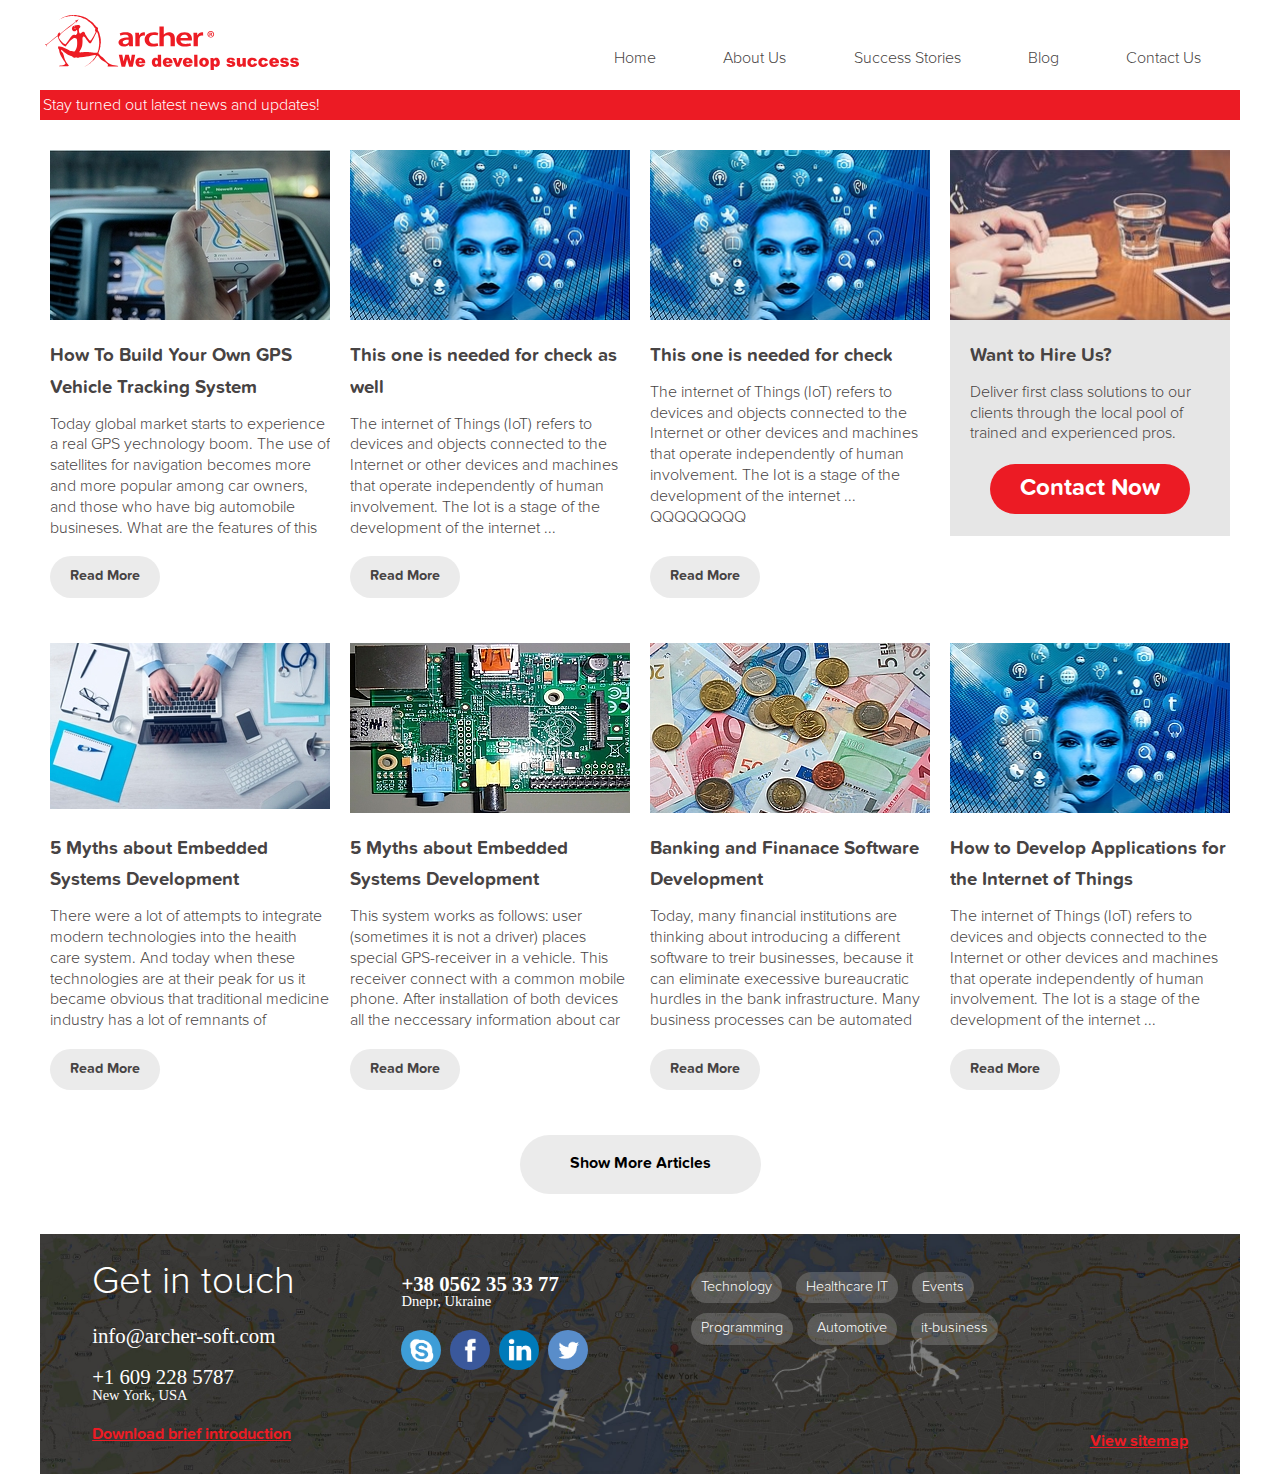
==== index.html @ 63c11b2f "update" ====
<!DOCTYPE html>
<html>
  <head>
    <meta charset="utf-8" />
	<meta name="viewport" content="width=device-width, initial-scale=1, maximum-scale=1" />
	<meta name="format-detection" content="telephone=no">
	<title>Archer Blog Homepage</title>
	<link rel="shortcut icon" href="images/as-logo-small.png" type="image/x-icon">
	<link rel="stylesheet" href="style/normalize-min.css" />
	<link rel="stylesheet" href="style/blog-homepage.css"  type='text/css'>
  </head>
  
  <body>
	<header class="head">
		<div class="head-top">
			<h1 class="logo">
				<a class='logo-link' href='javascript:void(0);' title='Homepage'>Archer Logo</a>
			</h1>
						
			<nav class="head-nav js-head-nav">
				<ul class='menu'>
					<li class='menu-item'>
						<a class='menu-item-link' href='javascript:void(0)'>Home</a>
					</li>
					<li class='menu-item'>
						<a class='menu-item-link' href='javascript:void(0)'>About Us</a>
					</li>
					<li class='menu-item'>
						<a class='menu-item-link' href='javascript:void(0)'>Success Stories</a>
					</li>
					<li class='menu-item'>
						<a class='menu-item-link' href='javascript:void(0)'>Blog</a>
					</li>
					<li class='menu-item'>
						<a class='menu-item-link question' href='javascript:void(0)'>Contact Us</a>
					</li>				
				</ul>
			</nav>
			
			<div class="head-btn btn-hire">
				<a href="javascript:void(0);">Hire Us</a> 
			</div>
			
			<div class="menu-icon js-menu-icon">
				<a class="menu-icon-link" href="javascript:void(0);">Mobile menu open icon</a>
			</div>			
		</div>
		
		<div class="head-btm">
			<p>Stay turned out latest news and updates!</p>
		</div>			
	</header>
	
	<main class="main">
		<section class="main-section">
			<ul class='atcls' id = "atcls">		
				<li class='atcls-item'>
					<article class='atcl hire'>
						<figure class='atcl-fig'>
							<img src="images/atcl-hire.jpg" alt="Advetisement Hire, Picture" />
						</figure>
						
						<div class='atcl-txt'>
							<h3>
								Want to Hire Us?
							</h3>
						
							<p>
								Deliver first class solutions to our clients through the local pool of trained and experienced pros.
							</p>
							
							<div class='btn-hire'>
								<a href="javascript:void(0);">Contact Now</a> 
							</div>					
						</div>
					</article>
				</li>				
		
			</ul>
			
			<button class='atcls-btn' id='atcls-btn' data-loadindex='0'>
				Show More Articles
			</button>

		</section>
	</main>
	
	<footer class="foot">
		<ul class="foot-container">
			<li class="foot-item">
				<p>Get in touch</p>			
				<address class="mail">info@archer-soft.com</address>			
				<address class="phone">
					+1 609 228 5787
					<address>New York, USA</address>
				</address>
				<a href="javascript:void(0);">Download brief introduction</a>				
			</li>
			
			<li class="foot-item">
				<address class="phone">
					<a href="tel:+38 0562 35 33 77">+38 0562 35 33 77</a>
					<address>Dnepr, Ukraine</address>
				</address>
				
				<div class="social">
					<ul class="social-media">
						<li class="social-media-item skype">
							<a href="callto:archer.software" target="_blank">
								Skype</a>
						</li>
						<li class="social-media-item facebook">
							<a href="https://www.facebook.com/archersoft" target="_blank">
								Facebook</a>
						</li>
						<li class="social-media-item linkedin">
							<a href="http://www.linkedin.com/company/58084?trk=NUS_CMPY_FOL-pdctd" target="_blank">
								Linkedin</a>
						</li>
						<li class="social-media-item twitter">
							<a href="https://twitter.com/ArcherSoftware" target="_blank"> 
								Twitter</a>
						</li>
					</ul>
				</div>				
			</li>	
			
			<li class="foot-item">
				<div class="btn-foot">
					<a href="javascript:void(0);">Technology</a>
				</div>
				<div class="btn-foot">
					<a href="javascript:void(0);">Healthcare IT</a>
				</div>
				<div class="btn-foot">
					<a href="javascript:void(0);">Events</a>
				</div>
				<div class="btn-foot">
					<a href="javascript:void(0);">Programming</a>
				</div>	
				<div class="btn-foot">
					<a href="javascript:void(0);">Automotive</a>
				</div>	
				<div class="btn-foot">
					<a href="javascript:void(0);">it-business</a>
				</div>					
			</li>
			
			<li class="foot-item">
				<a href="javascript:void(0);">View sitemap</a>
			</li>			
		</ul>	
	</footer>
  
	<script src='script/script-blog-homepage/jquery/jquery-3.2.1.min.js'></script>
	<script async src='script/script-blog-homepage/jquery/jq-blog-homepage.js'></script>
  </body>
</html>
---- style/blog-homepage.css ----
/******************************************
*		Archer Blog Homepage! Stylesheet		
*******************************************/
@font-face {
  font-family: proxima-nova;
  src: url(../fonts/ProximaNova-Light.otf); }
@font-face {
  font-family: proxima-nova;
  src: url(../fonts/ProximaNovaSoft-Bold.otf);
  font-weight: bold; }
* {
  box-sizing: border-box; }

html {
  font-family: proxima-nova, sans-serif; }

body {
  color: #474343;
  font-size: 16px;
  line-height: 1.5;
  max-width: 1200px;
  margin: 0 auto;
  min-width: 320px; }

header, main, footer, div {
  margin: 0;
  padding: 0; }

h1, h2, h3, h4, h5, h6 {
  margin: 0; }

ul {
  list-style-type: none;
  margin: 0;
  padding: 0; }

p {
  margin: 0;
  padding: 0; }

address {
  font: 1.3em normal;
  line-height: 1; }

a {
  color: #474343; }
  a:active, a:hover, a:focus {
    color: #EC1B24;
    text-decoration: none; }

button {
  -webkit-appearance: none;
  /*Remove Safari mobile rounded coners*/
  background-color: #ebebeb;
  border: none;
  border-radius: 50px;
  cursor: pointer;
  font-family: inherit;
  font-weight: bold;
  padding: 0; }
  button:active, button:focus {
    outline: none; }

.btn-hire {
  background-color: #EC1B24;
  border-radius: 50px;
  cursor: pointer;
  height: 50px;
  width: 200px; }
  .btn-hire:hover {
    background-color: #db121b; }
  .btn-hire:active, .btn-hire:focus {
    background-color: #c41018; }
  .btn-hire a {
    color: #FFFFFF;
    display: block;
    font-size: 1.5em;
    font-weight: bold;
    height: 100%;
    line-height: 2;
    text-align: center;
    text-decoration: none;
    width: 100%; }
    .btn-hire a:hover, .btn-hire a:focus, .btn-hire a:active {
      color: #cccccc; }

.head {
  padding: 10px 0; }

.head-top {
  align-items: flex-end;
  display: flex;
  justify-content: space-between;
  padding: 5px 5px 20px 5px;
  position: relative; }
  .head-top .logo {
    flex-shrink: 0; }
  .head-top .head-nav {
    flex-basis: 55%; }
  @media (max-width: 640px) {
    .head-top .head-btn {
      align-self: center;
      flex-basis: 150px; } }
  .head-top .menu-icon {
    align-self: center;
    flex-basis: 50px; }
  @media (max-width: 640px) {
    .head-top {
      justify-content: space-around;
      padding: 15px 0 20px 0; } }

.logo {
  background: url(../images/as-logo-moto.svg) no-repeat;
  background-size: contain;
  height: 55px;
  width: 260px; }
  @media (max-width: 500px) {
    .logo {
      background: url(../images/as-logo.svg) no-repeat;
      background-size: contain;
      width: 70px; } }

.logo-link {
  display: block;
  height: 100%;
  text-indent: -9999px;
  width: 100%; }

@media (max-width: 640px) {
  .head-nav {
    direction: rtl;
    display: none;
    max-height: 100%;
    overflow-y: auto;
    position: fixed;
    right: -240px;
    top: 0;
    z-index: 1; } }
@media (min-width: 640px) {
  .head-nav {
    display: block !important; } }

.menu {
  display: flex;
  justify-content: space-around; }
  @media (max-width: 640px) {
    .menu {
      background-color: #EC1B24;
      direction: ltr;
      display: block;
      padding: 20px; } }

@media (max-width: 640px) {
  .menu-item {
    width: 200px; } }

.menu-item-link {
  display: block;
  height: 100%;
  text-decoration: none;
  width: 100%; }
  @media (max-width: 640px) {
    .menu-item-link {
      font-weight: bold;
      color: #FFFFFF;
      padding: 10px; }
      .menu-item-link:active, .menu-item-link:hover, .menu-item-link:focus {
        color: #bfbfbf; } }

.head-btn {
  display: none; }
  @media (max-width: 640px) {
    .head-btn {
      display: block; } }

.menu-icon {
  display: none;
  height: 40px; }
  @media (max-width: 640px) {
    .menu-icon {
      display: block; } }

.menu-icon-link {
  background: url(../images/menu-icon.png) no-repeat center;
  background-size: contain;
  display: block;
  height: 100%;
  text-indent: -9999px;
  width: 100%; }

.head-btm {
  background-color: #EC1B24;
  color: #FFFFFF;
  padding: 3px; }
  @media (max-width: 640px) {
    .head-btm p {
      display: none; } }

.main {
  margin: 0;
  padding: 0 0 20px 0; }

.main-section {
  margin: 0;
  padding: 0; }

.atcls {
  display: flex;
  flex-direction: row-reverse;
  flex-wrap: wrap;
  justify-content: space-around;
  margin: 0;
  padding: 0; }
  @media (max-width: 640px) {
    .atcls .atcls-item {
      flex-basis: 100%; } }

.atcl {
  margin: 0;
  padding: 20px 10px;
  position: relative;
  width: 300px; }
  .atcl.hire .atcl-txt {
    background-color: #e6e6e6;
    padding: 0 20px; }
    .atcl.hire .atcl-txt div {
      display: block;
      margin: 20px auto; }
  @media (max-width: 640px) {
    .atcl.hire {
      display: none; } }
  @media (max-width: 640px) {
    .atcl {
      align-items: center;
      display: flex;
      height: 100%;
      justify-content: space-around;
      padding: 5px 0;
      width: 100%; }
      .atcl .atcl-fig {
        flex-basis: 100px;
        flex-shrink: 0; }
      .atcl .atcl-txt {
        flex-basis: 70%; }
      .atcl.attn-mobile .atcl-fig {
        background-color: rgba(0, 0, 0, 0.5);
        flex-basis: 95%;
        flex-shrink: 1;
        height: 100%; }
        .atcl.attn-mobile .atcl-fig img {
          height: 100%;
          left: 50%;
          width: 100%;
          z-index: -1; }
      .atcl.attn-mobile .atcl-txt {
        left: 10px;
        right: 10px;
        top: 50%;
        position: absolute;
        color: #FFFFFF; }
        .atcl.attn-mobile .atcl-txt h3 {
          text-align: center; } }

.atcl-fig {
  margin: 0;
  padding: 0;
  height: 170px;
  overflow: hidden;
  width: auto; }
  .atcl-fig img {
    height: auto;
    width: 100%; }
  @media (max-width: 640px) {
    .atcl-fig {
      height: 100px; }
      .atcl-fig img {
        height: 100%;
        left: 50%;
        position: relative;
        transform: translate(-50%, 0);
        width: auto; } }

.atcl-txt {
  height: 216px;
  overflow: hidden; }
  .atcl-txt h3 {
    line-height: 1.7;
    padding: 20px 0 10px 0; }
  .atcl-txt p {
    line-height: 1.3; }
  @media (max-width: 640px) {
    .atcl-txt {
      height: auto; }
      .atcl-txt h3 {
        padding: 0 0 0 10px; }
      .atcl-txt p {
        display: none; } }

.atcl-btn {
  background-color: #ebebeb;
  border-radius: 50px;
  cursor: pointer;
  display: inline-block;
  margin: 20px 0 5px 0;
  padding: 0; }
  .atcl-btn a {
    display: block;
    font-size: 0.9em;
    font-weight: bold;
    height: 100%;
    padding: 10px 20px;
    text-decoration: none;
    width: 100%; }
  @media (max-width: 640px) {
    .atcl-btn {
      background-color: rgba(255, 255, 255, 0);
      height: 100%;
      left: 0;
      margin: 0;
      position: absolute;
      top: 0;
      width: 100%; }
      .atcl-btn:hover, .atcl-btn:focus, .atcl-btn:active {
        background-color: transparent; }
      .atcl-btn a {
        color: transparent; }
        .atcl-btn a:hover, .atcl-btn a:focus, .atcl-btn a:active {
          background-color: transparent; } }

.atcls-btn {
  display: block;
  margin: 20px auto;
  padding: 20px 50px; }

.foot {
  background: url(../images/bg-contacts-teaser-people.png) no-repeat, url(../images/bg-contacts-teaser.jpg) no-repeat;
  background-position: right bottom, center;
  background-size: 120%, cover;
  height: 240px;
  width: 100%; }
  @media (max-width: 900px) {
    .foot {
      background-size: 140%, cover; } }
  @media (max-width: 640px) {
    .foot {
      background-size: 170%, cover; } }
  @media (max-width: 450px) {
    .foot {
      background-position: right 165px, center;
      background-size: 220%, cover;
      height: 320px; } }

.foot-container {
  color: #FFFFFF;
  display: flex;
  height: 100%;
  justify-content: space-around;
  padding: 20px 10px; }
  .foot-container .foot-item:first-child {
    flex-basis: 225px;
    flex-shrink: 0; }
  .foot-container .foot-item:nth-child(2) {
    align-self: baseline;
    flex-basis: 200px;
    flex-shrink: 0; }
  .foot-container .foot-item:nth-child(3) {
    align-self: baseline;
    flex-basis: 320px; }
    @media (max-width: 750px) {
      .foot-container .foot-item:nth-child(3) {
        align-self: flex-start; } }
    @media (max-width: 640px) {
      .foot-container .foot-item:nth-child(3) {
        display: none; } }
  .foot-container .foot-item:last-child {
    align-self: flex-end; }
  @media (max-width: 450px) {
    .foot-container {
      flex-wrap: wrap;
      justify-content: center; } }

.foot-item p {
  font-size: 2.4em;
  padding-bottom: 15px; }
.foot-item a {
  color: #EC1B24;
  font-weight: bold; }
@media (max-width: 640px) {
  .foot-item > a {
    display: none; } }
@media (max-width: 450px) {
  .foot-item:first-child {
    padding-left: 15px; } }

.phone {
  padding: 20px 0; }
  .phone address {
    font-size: 0.7em; }
  .phone a {
    color: #FFFFFF;
    text-decoration: none; }
    .phone a:active, .phone a:hover, .phone a:focus {
      color: #EC1B24; }

.social-media-item {
  border-radius: 50%;
  display: inline-block;
  height: 40px;
  margin-right: 5px;
  width: 40px; }
  .social-media-item a {
    cursor: pointer;
    display: block;
    height: 100%;
    text-indent: -9999px;
    width: 100%; }
  .social-media-item.skype {
    background: #fff url(../images/icon-skype.png) no-repeat;
    background-position: center;
    background-size: 47px; }
  .social-media-item.facebook {
    background: #fff url(../images/icon-facebook.png) no-repeat;
    background-position: center;
    background-size: 47px; }
  .social-media-item.linkedin {
    background: #fff url(../images/icon-linkedin.png) no-repeat;
    background-position: center;
    background-size: 47px; }
  .social-media-item.twitter {
    background: #fff url(../images/icon-twitter.png) no-repeat;
    background-position: center;
    background-size: 47px; }

.btn-foot {
  background-color: rgba(235, 235, 235, 0.2);
  border-radius: 50px;
  display: inline-block;
  margin: 5px; }
  .btn-foot a {
    color: #FFFFFF;
    display: block;
    font-size: 0.9em;
    font-weight: normal;
    height: 100%;
    text-decoration: none;
    padding: 5px 10px;
    width: 100%; }
    .btn-foot a:hover, .btn-foot a:focus, .btn-foot a:active {
      color: #EC1B24; }

/*# sourceMappingURL=blog-homepage.css.map */
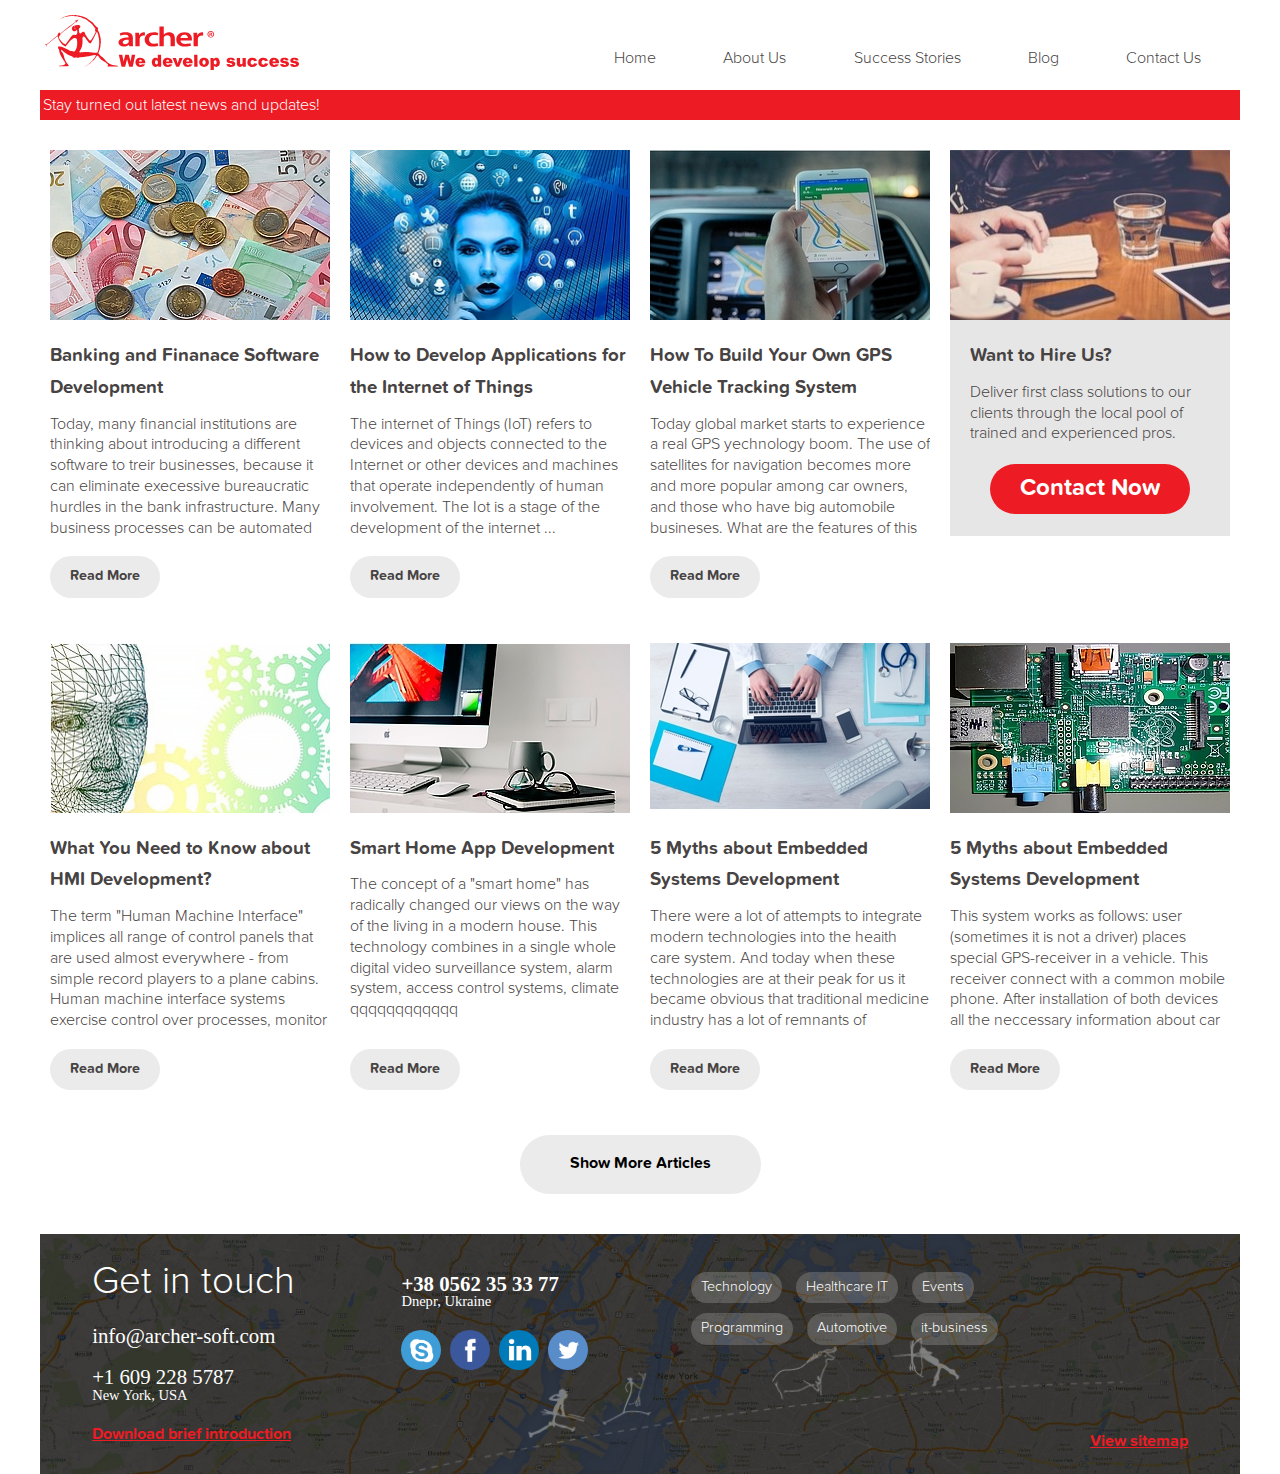
==== commit 61d6d310: "upd" ====
--- a/index.html
+++ b/index.html
@@ -10,7 +10,7 @@
 	<link rel="stylesheet" href="style/blog-homepage.css"  type='text/css'>
   </head>
   
-  <body>
+  <body id="js-body">
 	<header class="head">
 		<div class="head-top">
 			<h1 class="logo">
@@ -29,7 +29,7 @@
 						<a class='menu-item-link' href='javascript:void(0)'>Success Stories</a>
 					</li>
 					<li class='menu-item'>
-						<a class='menu-item-link' href='javascript:void(0)'>Blog</a>
+						<a class='menu-item-link' href='index.html'>Blog</a>
 					</li>
 					<li class='menu-item'>
 						<a class='menu-item-link question' href='javascript:void(0)'>Contact Us</a>
--- a/style/blog-homepage.css
+++ b/style/blog-homepage.css
@@ -130,7 +130,7 @@
   .head-nav {
     direction: rtl;
     display: none;
-    max-height: 100%;
+    height: 230px;
     overflow-y: auto;
     position: fixed;
     right: -240px;
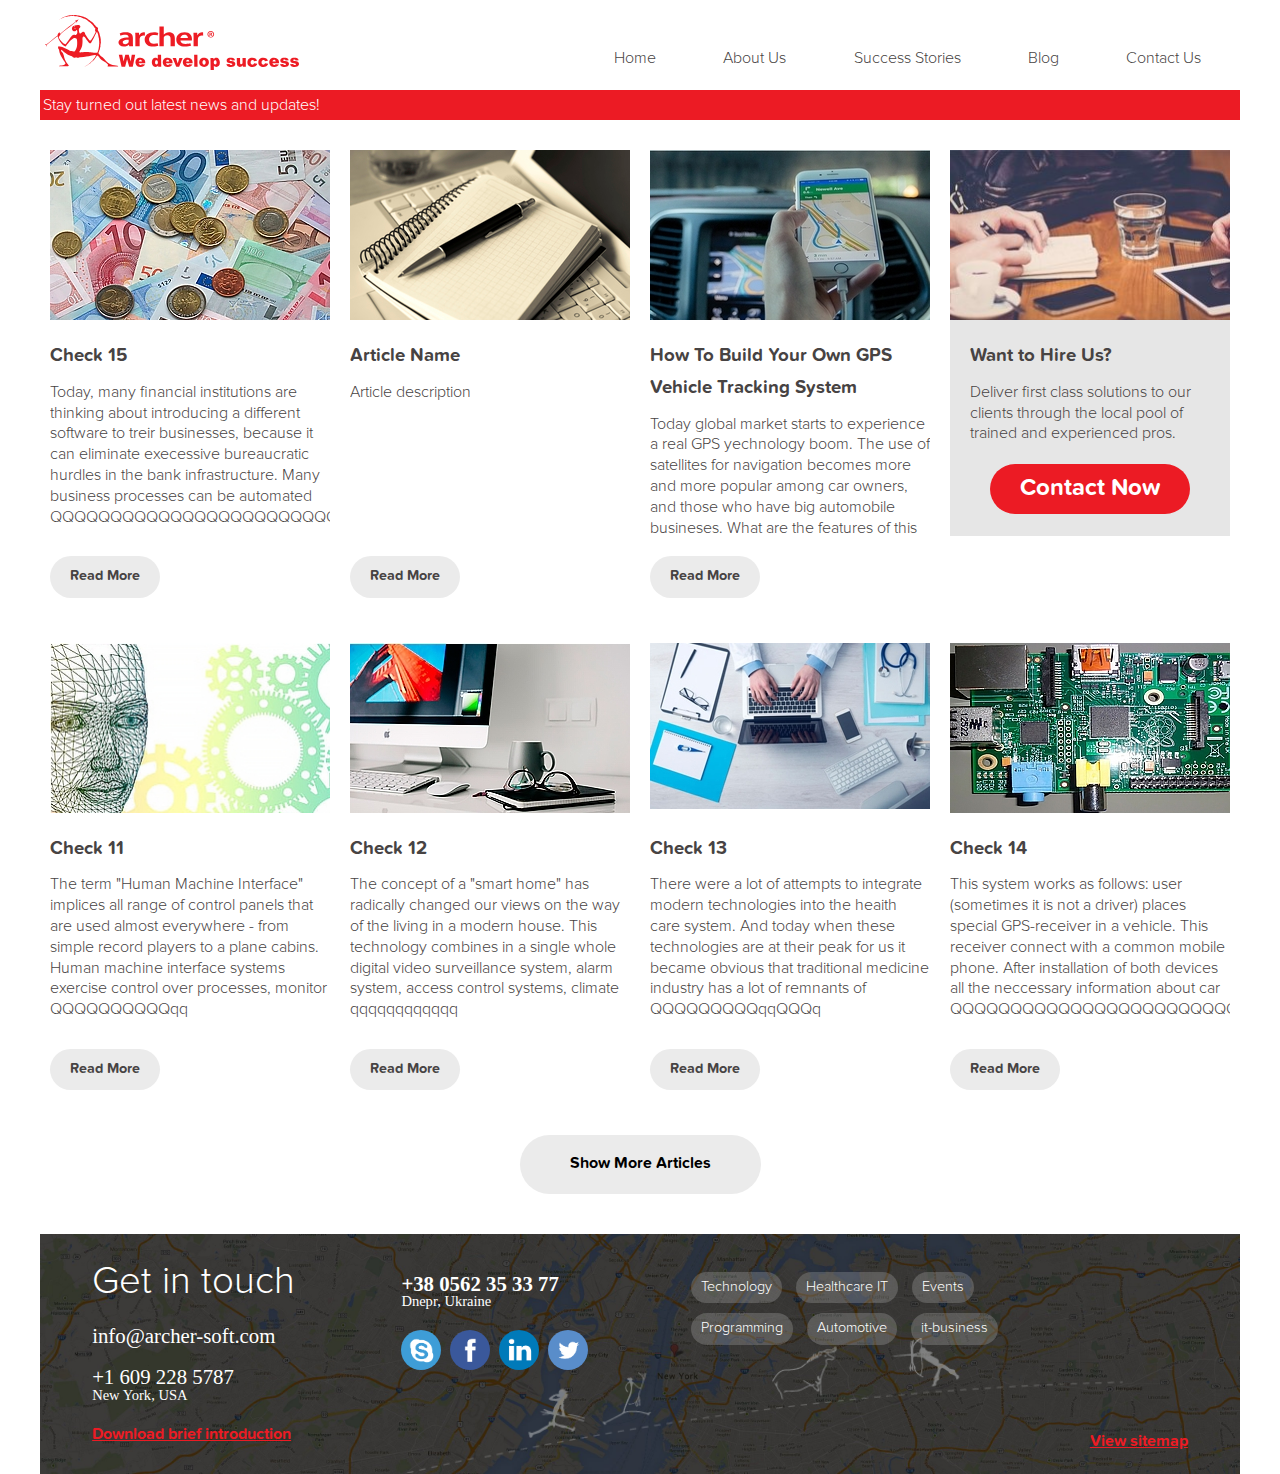
==== commit f81de972: "Articles redesign" ====
--- a/index.html
+++ b/index.html
@@ -6,8 +6,8 @@
 	<meta name="format-detection" content="telephone=no">
 	<title>Archer Blog Homepage</title>
 	<link rel="shortcut icon" href="images/as-logo-small.png" type="image/x-icon">
-	<link rel="stylesheet" href="style/normalize-min.css" />
-	<link rel="stylesheet" href="style/blog-homepage.css"  type='text/css'>
+	<link rel="stylesheet" href="css/normalize.min.css" />
+	<link rel="stylesheet" href="css/blog-homepage.css"  type='text/css'>
   </head>
   
   <body id="js-body">
@@ -152,7 +152,8 @@
 		</ul>	
 	</footer>
   
-	<script src='script/script-blog-homepage/jquery/jquery-3.2.1.min.js'></script>
-	<script async src='script/script-blog-homepage/jquery/jq-blog-homepage.js'></script>
+	<script src="https://ajax.googleapis.com/ajax/libs/jquery/3.2.1/jquery.min.js"></script>
+	<script>window.jQuery || document.write('<script src="script/jquery-3.2.1.min.js"><\/script>')</script>
+	<script src='script/blog-homepage.jquery.js'></script>
   </body>
 </html>--- a/css/blog-homepage.css
+++ b/css/blog-homepage.css
@@ -0,0 +1,451 @@
+/******************************************
+*		Archer Blog Homepage! Stylesheet		
+*******************************************/
+@font-face {
+  font-family: proxima-nova;
+  src: url(../fonts/ProximaNova-Light.otf); }
+@font-face {
+  font-family: proxima-nova;
+  src: url(../fonts/ProximaNovaSoft-Bold.otf);
+  font-weight: bold; }
+* {
+  box-sizing: border-box; }
+
+html {
+  font-family: proxima-nova, sans-serif; }
+
+body {
+  color: #474343;
+  font-size: 16px;
+  line-height: 1.5;
+  max-width: 1200px;
+  margin: 0 auto;
+  min-width: 320px; }
+
+header, main, footer, div {
+  margin: 0;
+  padding: 0; }
+
+h1, h2, h3, h4, h5, h6 {
+  margin: 0; }
+
+ul {
+  list-style-type: none;
+  margin: 0;
+  padding: 0; }
+
+p {
+  margin: 0;
+  padding: 0; }
+
+address {
+  font: 1.3em normal;
+  line-height: 1; }
+
+a {
+  color: #474343; }
+  a:active, a:hover, a:focus {
+    color: #EC1B24;
+    text-decoration: none; }
+
+button {
+  -webkit-appearance: none;
+  /*Remove Safari mobile rounded coners*/
+  background-color: #ebebeb;
+  border: none;
+  border-radius: 50px;
+  cursor: pointer;
+  font-family: inherit;
+  font-weight: bold;
+  padding: 0; }
+  button:active, button:focus {
+    outline: none; }
+
+.btn-hire {
+  background-color: #EC1B24;
+  border-radius: 50px;
+  cursor: pointer;
+  height: 50px;
+  width: 200px; }
+  .btn-hire:hover {
+    background-color: #db121b; }
+  .btn-hire:active, .btn-hire:focus {
+    background-color: #c41018; }
+  .btn-hire a {
+    color: #FFFFFF;
+    display: block;
+    font-size: 1.5em;
+    font-weight: bold;
+    height: 100%;
+    line-height: 2;
+    text-align: center;
+    text-decoration: none;
+    width: 100%; }
+    .btn-hire a:hover, .btn-hire a:focus, .btn-hire a:active {
+      color: #cccccc; }
+
+.head {
+  padding: 10px 0; }
+
+.head-top {
+  align-items: flex-end;
+  display: flex;
+  justify-content: space-between;
+  padding: 5px 5px 20px 5px;
+  position: relative; }
+  .head-top .logo {
+    flex-shrink: 0; }
+  .head-top .head-nav {
+    flex-basis: 55%; }
+  @media (max-width: 640px) {
+    .head-top .head-btn {
+      align-self: center;
+      flex-basis: 150px; } }
+  .head-top .menu-icon {
+    align-self: center;
+    flex-basis: 50px; }
+  @media (max-width: 640px) {
+    .head-top {
+      justify-content: space-around;
+      padding: 15px 0 20px 0; } }
+
+.logo {
+  background: url(../images/as-logo-moto.svg) no-repeat;
+  background-size: contain;
+  height: 55px;
+  width: 260px; }
+  @media (max-width: 500px) {
+    .logo {
+      background: url(../images/as-logo.svg) no-repeat;
+      background-size: contain;
+      width: 70px; } }
+
+.logo-link {
+  display: block;
+  height: 100%;
+  text-indent: -9999px;
+  width: 100%; }
+
+@media (max-width: 640px) {
+  .head-nav {
+    direction: rtl;
+    display: none;
+    height: 230px;
+    overflow-y: auto;
+    position: fixed;
+    right: -240px;
+    top: 0;
+    z-index: 1; } }
+@media (min-width: 640px) {
+  .head-nav {
+    display: block !important; } }
+
+.menu {
+  display: flex;
+  justify-content: space-around; }
+  @media (max-width: 640px) {
+    .menu {
+      background-color: #EC1B24;
+      direction: ltr;
+      display: block;
+      padding: 20px; } }
+
+@media (max-width: 640px) {
+  .menu-item {
+    width: 200px; } }
+
+.menu-item-link {
+  display: block;
+  height: 100%;
+  text-decoration: none;
+  width: 100%; }
+  @media (max-width: 640px) {
+    .menu-item-link {
+      font-weight: bold;
+      color: #FFFFFF;
+      padding: 10px; }
+      .menu-item-link:active, .menu-item-link:hover, .menu-item-link:focus {
+        color: #bfbfbf; } }
+
+.head-btn {
+  display: none; }
+  @media (max-width: 640px) {
+    .head-btn {
+      display: block; } }
+
+.menu-icon {
+  display: none;
+  height: 40px; }
+  @media (max-width: 640px) {
+    .menu-icon {
+      display: block; } }
+
+.menu-icon-link {
+  background: url(../images/menu-icon.png) no-repeat center;
+  background-size: contain;
+  display: block;
+  height: 100%;
+  text-indent: -9999px;
+  width: 100%; }
+
+.head-btm {
+  background-color: #EC1B24;
+  color: #FFFFFF;
+  padding: 3px; }
+  @media (max-width: 640px) {
+    .head-btm p {
+      display: none; } }
+
+.main {
+  margin: 0;
+  padding: 0 0 20px 0; }
+
+.main-section {
+  margin: 0;
+  padding: 0; }
+
+.atcls {
+  display: flex;
+  flex-direction: row-reverse;
+  flex-wrap: wrap;
+  justify-content: space-around;
+  margin: 0;
+  padding: 0; }
+  @media (max-width: 640px) {
+    .atcls .atcls-item {
+      flex-basis: 100%; } }
+
+.atcl {
+  margin: 0;
+  padding: 20px 10px;
+  position: relative;
+  width: 300px; }
+  .atcl.hire .atcl-txt {
+    background-color: #e6e6e6;
+    padding: 0 20px; }
+    .atcl.hire .atcl-txt div {
+      display: block;
+      margin: 20px auto; }
+  @media (max-width: 640px) {
+    .atcl.hire {
+      display: none; } }
+  @media (max-width: 640px) {
+    .atcl {
+      align-items: center;
+      display: flex;
+      height: 100%;
+      justify-content: space-around;
+      padding: 5px 0;
+      width: 100%; }
+      .atcl .atcl-fig {
+        flex-basis: 100px;
+        flex-shrink: 0; }
+      .atcl .atcl-txt {
+        flex-basis: 70%; }
+      .atcl.attn-mobile .atcl-fig {
+        background-color: rgba(0, 0, 0, 0.5);
+        flex-basis: 95%;
+        flex-shrink: 1;
+        height: 100%; }
+        .atcl.attn-mobile .atcl-fig img {
+          height: 100%;
+          left: 50%;
+          width: 100%;
+          z-index: -1; }
+      .atcl.attn-mobile .atcl-txt {
+        left: 10px;
+        right: 10px;
+        top: 50%;
+        position: absolute;
+        color: #FFFFFF; }
+        .atcl.attn-mobile .atcl-txt h3 {
+          text-align: center; } }
+
+.atcl-fig {
+  margin: 0;
+  padding: 0;
+  height: 170px;
+  overflow: hidden;
+  width: auto; }
+  .atcl-fig img {
+    height: auto;
+    width: 100%; }
+  @media (max-width: 640px) {
+    .atcl-fig {
+      height: 100px; }
+      .atcl-fig img {
+        height: 100%;
+        left: 50%;
+        position: relative;
+        transform: translate(-50%, 0);
+        width: auto; } }
+
+.atcl-txt {
+  height: 216px;
+  overflow: hidden; }
+  .atcl-txt h3 {
+    line-height: 1.7;
+    padding: 20px 0 10px 0; }
+  .atcl-txt p {
+    line-height: 1.3; }
+  @media (max-width: 640px) {
+    .atcl-txt {
+      height: auto; }
+      .atcl-txt h3 {
+        padding: 0 0 0 10px; }
+      .atcl-txt p {
+        display: none; } }
+
+.atcl-btn {
+  background-color: #ebebeb;
+  border-radius: 50px;
+  cursor: pointer;
+  display: inline-block;
+  margin: 20px 0 5px 0;
+  padding: 0; }
+  .atcl-btn a {
+    display: block;
+    font-size: 0.9em;
+    font-weight: bold;
+    height: 100%;
+    padding: 10px 20px;
+    text-decoration: none;
+    width: 100%; }
+  @media (max-width: 640px) {
+    .atcl-btn {
+      background-color: rgba(255, 255, 255, 0);
+      height: 100%;
+      left: 0;
+      margin: 0;
+      position: absolute;
+      top: 0;
+      width: 100%; }
+      .atcl-btn:hover, .atcl-btn:focus, .atcl-btn:active {
+        background-color: transparent; }
+      .atcl-btn a {
+        color: transparent; }
+        .atcl-btn a:hover, .atcl-btn a:focus, .atcl-btn a:active {
+          background-color: transparent; } }
+
+.atcls-btn {
+  display: block;
+  margin: 20px auto;
+  padding: 20px 50px; }
+
+.foot {
+  background: url(../images/bg-contacts-teaser-people.png) no-repeat, url(../images/bg-contacts-teaser.jpg) no-repeat;
+  background-position: right bottom, center;
+  background-size: 120%, cover;
+  height: 240px;
+  width: 100%; }
+  @media (max-width: 900px) {
+    .foot {
+      background-size: 140%, cover; } }
+  @media (max-width: 640px) {
+    .foot {
+      background-size: 170%, cover; } }
+  @media (max-width: 450px) {
+    .foot {
+      background-position: right 165px, center;
+      background-size: 220%, cover;
+      height: 320px; } }
+
+.foot-container {
+  color: #FFFFFF;
+  display: flex;
+  height: 100%;
+  justify-content: space-around;
+  padding: 20px 10px; }
+  .foot-container .foot-item:first-child {
+    flex-basis: 225px;
+    flex-shrink: 0; }
+  .foot-container .foot-item:nth-child(2) {
+    align-self: baseline;
+    flex-basis: 200px;
+    flex-shrink: 0; }
+  .foot-container .foot-item:nth-child(3) {
+    align-self: baseline;
+    flex-basis: 320px; }
+    @media (max-width: 750px) {
+      .foot-container .foot-item:nth-child(3) {
+        align-self: flex-start; } }
+    @media (max-width: 640px) {
+      .foot-container .foot-item:nth-child(3) {
+        display: none; } }
+  .foot-container .foot-item:last-child {
+    align-self: flex-end; }
+  @media (max-width: 450px) {
+    .foot-container {
+      flex-wrap: wrap;
+      justify-content: center; } }
+
+.foot-item p {
+  font-size: 2.4em;
+  padding-bottom: 15px; }
+.foot-item a {
+  color: #EC1B24;
+  font-weight: bold; }
+@media (max-width: 640px) {
+  .foot-item > a {
+    display: none; } }
+@media (max-width: 450px) {
+  .foot-item:first-child {
+    padding-left: 15px; } }
+
+.phone {
+  padding: 20px 0; }
+  .phone address {
+    font-size: 0.7em; }
+  .phone a {
+    color: #FFFFFF;
+    text-decoration: none; }
+    .phone a:active, .phone a:hover, .phone a:focus {
+      color: #EC1B24; }
+
+.social-media-item {
+  border-radius: 50%;
+  display: inline-block;
+  height: 40px;
+  margin-right: 5px;
+  width: 40px; }
+  .social-media-item a {
+    cursor: pointer;
+    display: block;
+    height: 100%;
+    text-indent: -9999px;
+    width: 100%; }
+  .social-media-item.skype {
+    background: #fff url(../images/icon-skype.png) no-repeat;
+    background-position: center;
+    background-size: 47px; }
+  .social-media-item.facebook {
+    background: #fff url(../images/icon-facebook.png) no-repeat;
+    background-position: center;
+    background-size: 47px; }
+  .social-media-item.linkedin {
+    background: #fff url(../images/icon-linkedin.png) no-repeat;
+    background-position: center;
+    background-size: 47px; }
+  .social-media-item.twitter {
+    background: #fff url(../images/icon-twitter.png) no-repeat;
+    background-position: center;
+    background-size: 47px; }
+
+.btn-foot {
+  background-color: rgba(235, 235, 235, 0.2);
+  border-radius: 50px;
+  display: inline-block;
+  margin: 5px; }
+  .btn-foot a {
+    color: #FFFFFF;
+    display: block;
+    font-size: 0.9em;
+    font-weight: normal;
+    height: 100%;
+    text-decoration: none;
+    padding: 5px 10px;
+    width: 100%; }
+    .btn-foot a:hover, .btn-foot a:focus, .btn-foot a:active {
+      color: #EC1B24; }
+
+/*# sourceMappingURL=blog-homepage.css.map */
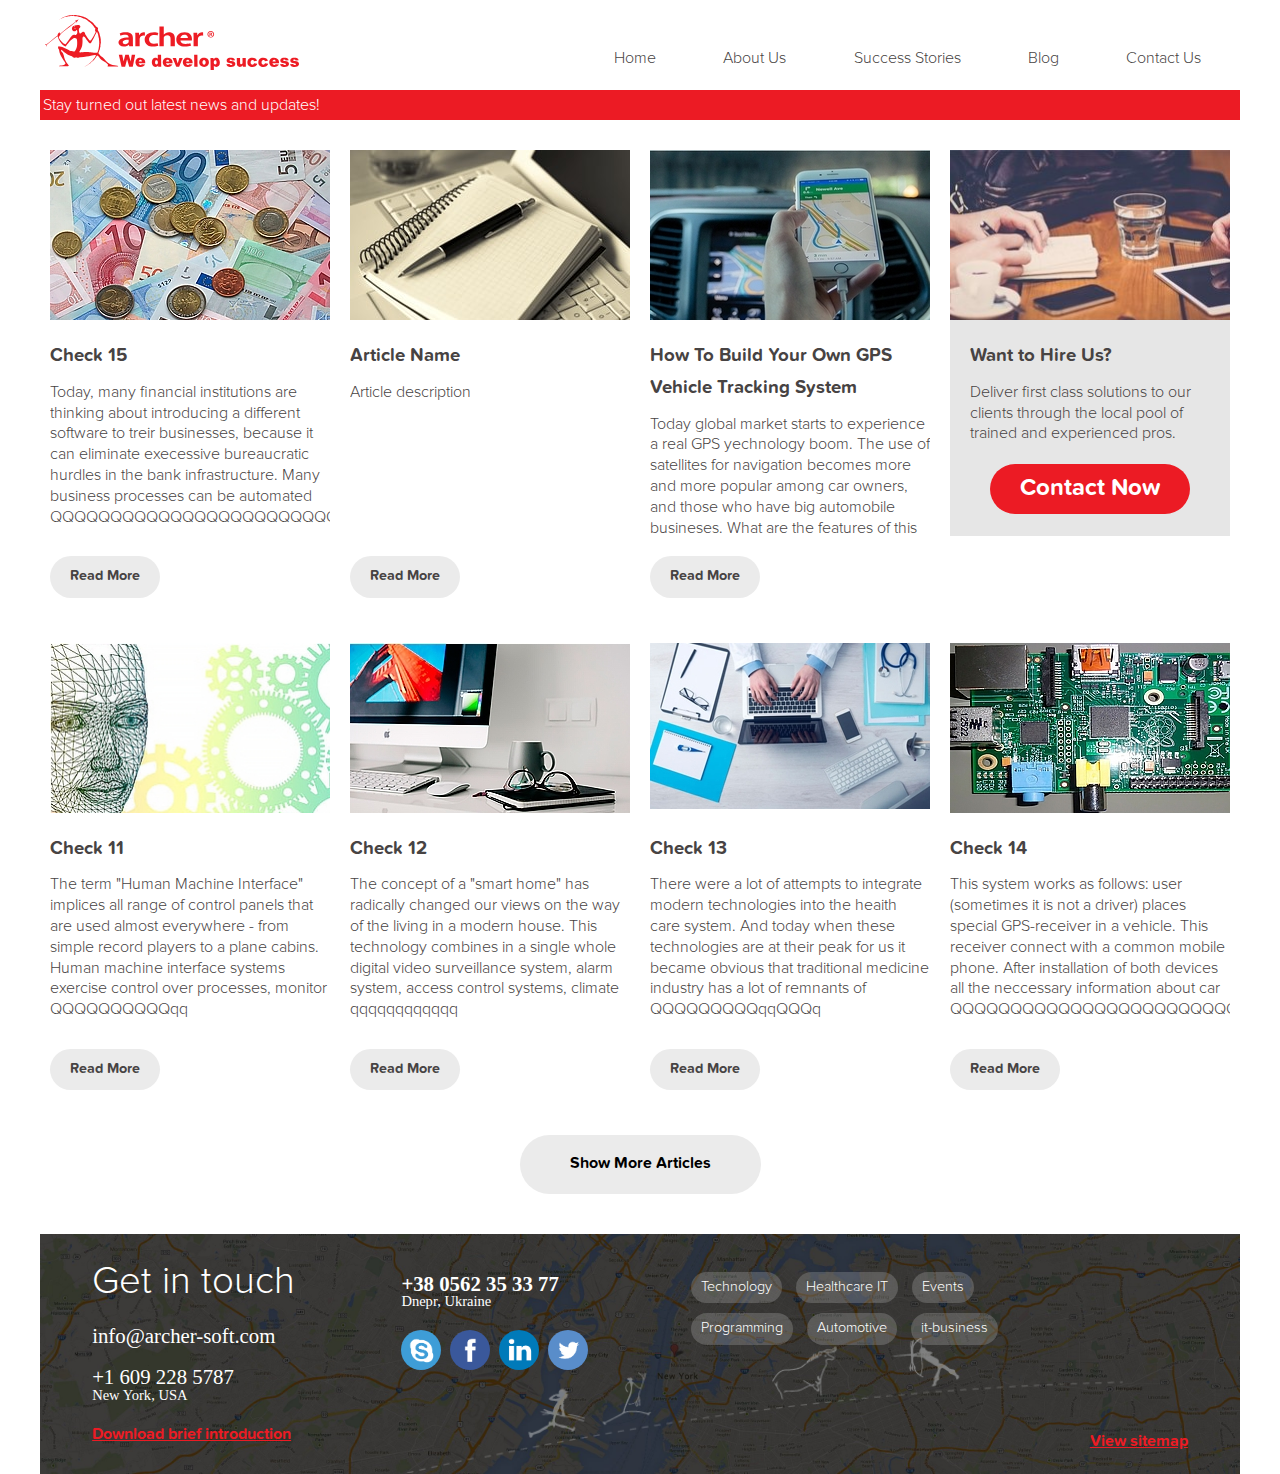
==== commit 8f4bde6a: "add svg to article comments" ====
--- a/index.html
+++ b/index.html
@@ -32,7 +32,7 @@
 						<a class='menu-item-link' href='index.html'>Blog</a>
 					</li>
 					<li class='menu-item'>
-						<a class='menu-item-link question' href='javascript:void(0)'>Contact Us</a>
+						<a class='menu-item-link' href='javascript:void(0)'>Contact Us</a>
 					</li>				
 				</ul>
 			</nav>
--- a/css/blog-homepage.css
+++ b/css/blog-homepage.css
@@ -60,6 +60,18 @@
   padding: 0; }
   button:active, button:focus {
     outline: none; }
+
+::-webkit-scrollbar {
+  -webkit-appearance: none;
+  width: 3px; }
+
+::-webkit-scrollbar-track {
+  background-color: rgba(206, 206, 206, 0.6);
+  border-radius: 8px; }
+
+::-webkit-scrollbar-thumb {
+  border-radius: 8px;
+  background-color: rgba(97, 97, 97, 0.8); }
 
 .btn-hire {
   background-color: #EC1B24;
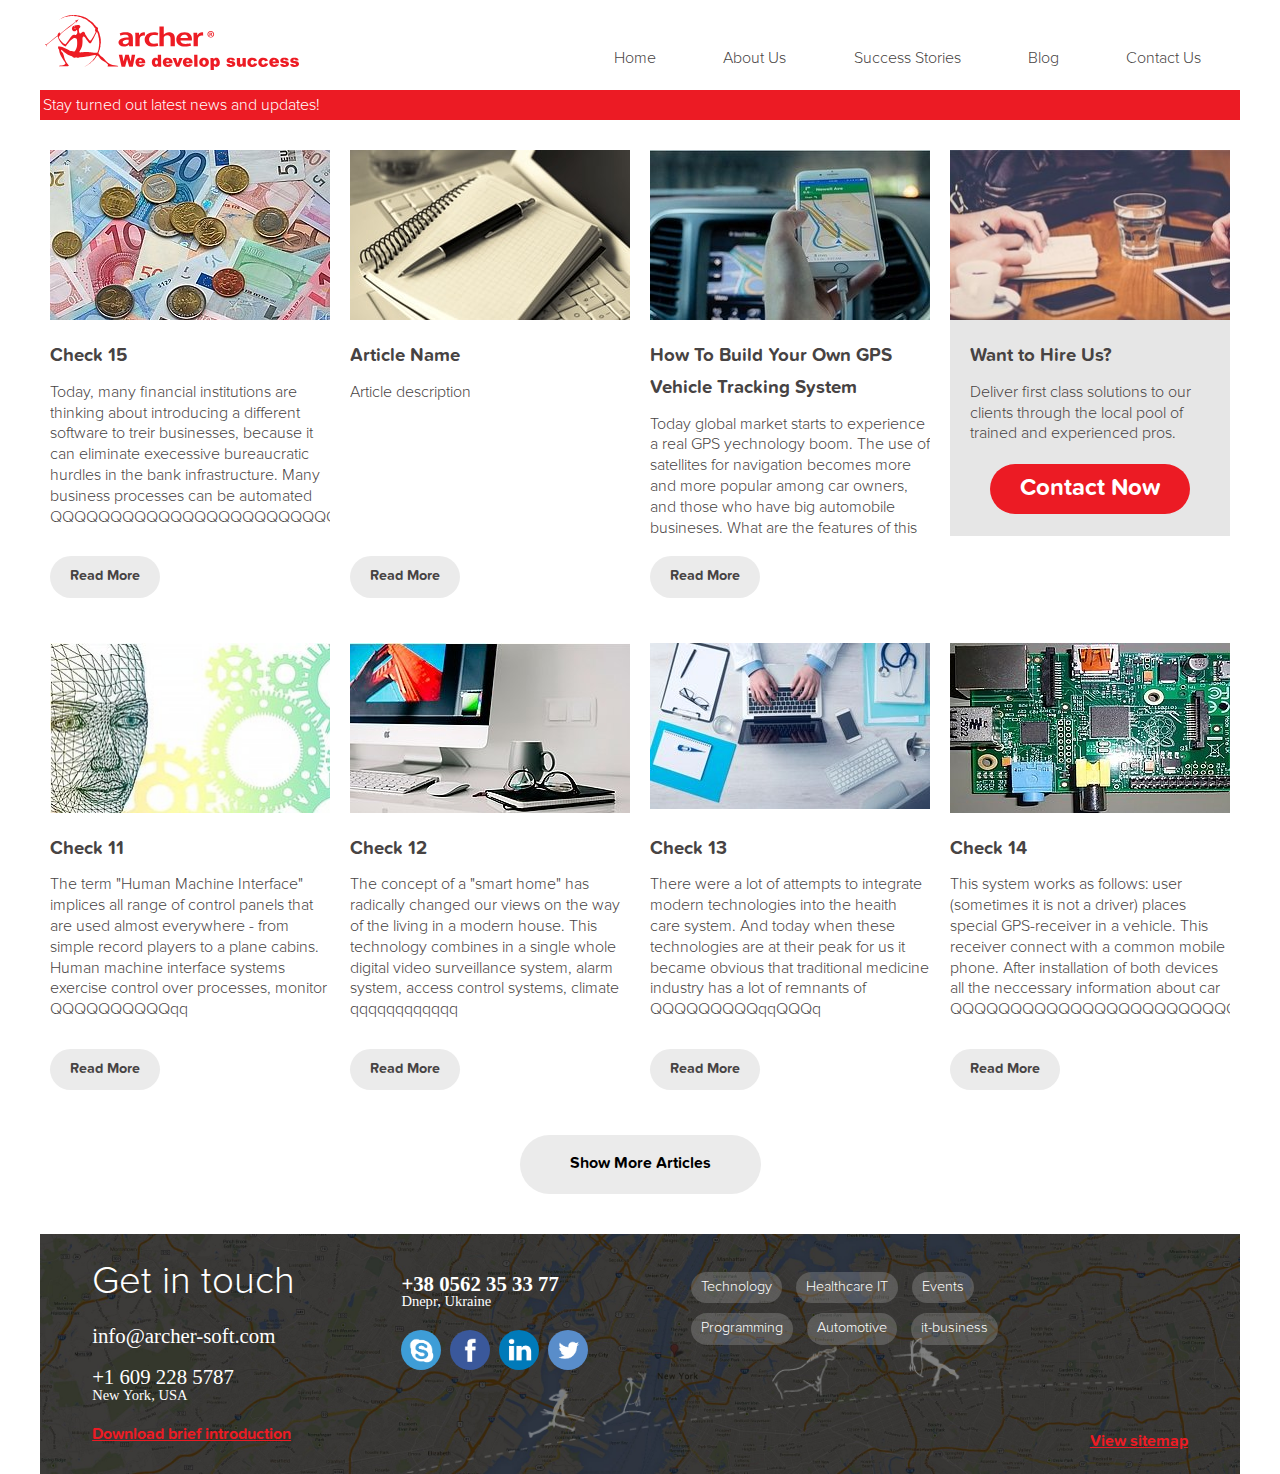
==== commit 21202837: "Minifying" ====
--- a/index.html
+++ b/index.html
@@ -7,7 +7,7 @@
 	<title>Archer Blog Homepage</title>
 	<link rel="shortcut icon" href="images/as-logo-small.png" type="image/x-icon">
 	<link rel="stylesheet" href="css/normalize.min.css" />
-	<link rel="stylesheet" href="css/blog-homepage.css"  type='text/css'>
+	<link rel="stylesheet" href="css/blog-homepage.min.css"  type='text/css'>
   </head>
   
   <body id="js-body">
@@ -154,6 +154,6 @@
   
 	<script src="https://ajax.googleapis.com/ajax/libs/jquery/3.2.1/jquery.min.js"></script>
 	<script>window.jQuery || document.write('<script src="script/jquery-3.2.1.min.js"><\/script>')</script>
-	<script src='script/blog-homepage.jquery.js'></script>
+	<script src='script/blog-homepage.jquery.min.js'></script>
   </body>
 </html>--- a/css/blog-homepage.min.css
+++ b/css/blog-homepage.min.css
@@ -0,0 +1,133 @@
+@font-face{font-family:proxima-nova;src:url(../fonts/ProximaNova-Light.otf);}
+@font-face{font-family:proxima-nova;src:url(../fonts/ProximaNovaSoft-Bold.otf);font-weight:bold;}
+*{box-sizing:border-box;}
+html{font-family:proxima-nova, sans-serif;}
+body{color:#474343;font-size:16px;line-height:1.5;max-width:1200px;margin:0 auto;min-width:320px;}
+header, main, footer, div{margin:0;padding:0;}
+h1, h2, h3, h4, h5, h6{margin:0;}
+ul{list-style-type:none;margin:0;padding:0;}
+p{margin:0;padding:0;}
+address{font:1.3em normal;line-height:1;}
+a{color:#474343;}
+a:active, a:hover, a:focus{color:#EC1B24;text-decoration:none;}
+button{-webkit-appearance:none;background-color:#ebebeb;border:none;border-radius:50px;cursor:pointer;font-family:inherit;font-weight:bold;padding:0;}
+button:active, button:focus{outline:none;}
+::-webkit-scrollbar{-webkit-appearance:none;width:3px;}
+::-webkit-scrollbar-track{background-color:rgba(206, 206, 206, 0.6);border-radius:8px;}
+::-webkit-scrollbar-thumb{border-radius:8px;background-color:rgba(97, 97, 97, 0.8);}
+.btn-hire{background-color:#EC1B24;border-radius:50px;cursor:pointer;height:50px;width:200px;}
+.btn-hire:hover{background-color:#db121b;}
+.btn-hire:active, .btn-hire:focus{background-color:#c41018;}
+.btn-hire a{color:#FFFFFF;display:block;font-size:1.5em;font-weight:bold;height:100%;line-height:2;text-align:center;text-decoration:none;width:100%;}
+.btn-hire a:hover, .btn-hire a:focus, .btn-hire a:active{color:#cccccc;}
+.head{padding:10px 0;}
+.head-top{align-items:flex-end;display:flex;justify-content:space-between;padding:5px 5px 20px 5px;position:relative;}
+.head-top .logo{flex-shrink:0;}
+.head-top .head-nav{flex-basis:55%;}
+@media (max-width:640px){.head-top .head-btn{align-self:center;flex-basis:150px;}
+}
+.head-top .menu-icon{align-self:center;flex-basis:50px;}
+@media (max-width:640px){.head-top{justify-content:space-around;padding:15px 0 20px 0;}
+}
+.logo{background:url(../images/as-logo-moto.svg) no-repeat;background-size:contain;height:55px;width:260px;}
+@media (max-width:500px){.logo{background:url(../images/as-logo.svg) no-repeat;background-size:contain;width:70px;}
+}
+.logo-link{display:block;height:100%;text-indent:-9999px;width:100%;}
+@media (max-width:640px){.head-nav{direction:rtl;display:none;height:230px;overflow-y:auto;position:fixed;right:-240px;top:0;z-index:1;}
+}
+@media (min-width:640px){.head-nav{display:block !important;}
+}
+.menu{display:flex;justify-content:space-around;}
+@media (max-width:640px){.menu{background-color:#EC1B24;direction:ltr;display:block;padding:20px;}
+}
+@media (max-width:640px){.menu-item{width:200px;}
+}
+.menu-item-link{display:block;height:100%;text-decoration:none;width:100%;}
+@media (max-width:640px){.menu-item-link{font-weight:bold;color:#FFFFFF;padding:10px;}
+.menu-item-link:active, .menu-item-link:hover, .menu-item-link:focus{color:#bfbfbf;}
+}
+.head-btn{display:none;}
+@media (max-width:640px){.head-btn{display:block;}
+}
+.menu-icon{display:none;height:40px;}
+@media (max-width:640px){.menu-icon{display:block;}
+}
+.menu-icon-link{background:url(../images/menu-icon.png) no-repeat center;background-size:contain;display:block;height:100%;text-indent:-9999px;width:100%;}
+.head-btm{background-color:#EC1B24;color:#FFFFFF;padding:3px;}
+@media (max-width:640px){.head-btm p{display:none;}
+}
+.main{margin:0;padding:0 0 20px 0;}
+.main-section{margin:0;padding:0;}
+.atcls{display:flex;flex-direction:row-reverse;flex-wrap:wrap;justify-content:space-around;margin:0;padding:0;}
+@media (max-width:640px){.atcls .atcls-item{flex-basis:100%;}
+}
+.atcl{margin:0;padding:20px 10px;position:relative;width:300px;}
+.atcl.hire .atcl-txt{background-color:#e6e6e6;padding:0 20px;}
+.atcl.hire .atcl-txt div{display:block;margin:20px auto;}
+@media (max-width:640px){.atcl.hire{display:none;}
+}
+@media (max-width:640px){.atcl{align-items:center;display:flex;height:100%;justify-content:space-around;padding:5px 0;width:100%;}
+.atcl .atcl-fig{flex-basis:100px;flex-shrink:0;}
+.atcl .atcl-txt{flex-basis:70%;}
+.atcl.attn-mobile .atcl-fig{background-color:rgba(0, 0, 0, 0.5);flex-basis:95%;flex-shrink:1;height:100%;}
+.atcl.attn-mobile .atcl-fig img{height:100%;left:50%;width:100%;z-index:-1;}
+.atcl.attn-mobile .atcl-txt{left:10px;right:10px;top:50%;position:absolute;color:#FFFFFF;}
+.atcl.attn-mobile .atcl-txt h3{text-align:center;}
+}
+.atcl-fig{margin:0;padding:0;height:170px;overflow:hidden;width:auto;}
+.atcl-fig img{height:auto;width:100%;}
+@media (max-width:640px){.atcl-fig{height:100px;}
+.atcl-fig img{height:100%;left:50%;position:relative;transform:translate(-50%, 0);width:auto;}
+}
+.atcl-txt{height:216px;overflow:hidden;}
+.atcl-txt h3{line-height:1.7;padding:20px 0 10px 0;}
+.atcl-txt p{line-height:1.3;}
+@media (max-width:640px){.atcl-txt{height:auto;}
+.atcl-txt h3{padding:0 0 0 10px;}
+.atcl-txt p{display:none;}
+}
+.atcl-btn{background-color:#ebebeb;border-radius:50px;cursor:pointer;display:inline-block;margin:20px 0 5px 0;padding:0;}
+.atcl-btn a{display:block;font-size:0.9em;font-weight:bold;height:100%;padding:10px 20px;text-decoration:none;width:100%;}
+@media (max-width:640px){.atcl-btn{background-color:rgba(255, 255, 255, 0);height:100%;left:0;margin:0;position:absolute;top:0;width:100%;}
+.atcl-btn:hover, .atcl-btn:focus, .atcl-btn:active{background-color:transparent;}
+.atcl-btn a{color:transparent;}
+.atcl-btn a:hover, .atcl-btn a:focus, .atcl-btn a:active{background-color:transparent;}
+}
+.atcls-btn{display:block;margin:20px auto;padding:20px 50px;}
+.foot{background:url(../images/bg-contacts-teaser-people.png) no-repeat, url(../images/bg-contacts-teaser.jpg) no-repeat;background-position:right bottom, center;background-size:120%, cover;height:240px;width:100%;}
+@media (max-width:900px){.foot{background-size:140%, cover;}
+}
+@media (max-width:640px){.foot{background-size:170%, cover;}
+}
+@media (max-width:450px){.foot{background-position:right 165px, center;background-size:220%, cover;height:320px;}
+}
+.foot-container{color:#FFFFFF;display:flex;height:100%;justify-content:space-around;padding:20px 10px;}
+.foot-container .foot-item:first-child{flex-basis:225px;flex-shrink:0;}
+.foot-container .foot-item:nth-child(2){align-self:baseline;flex-basis:200px;flex-shrink:0;}
+.foot-container .foot-item:nth-child(3){align-self:baseline;flex-basis:320px;}
+@media (max-width:750px){.foot-container .foot-item:nth-child(3){align-self:flex-start;}
+}
+@media (max-width:640px){.foot-container .foot-item:nth-child(3){display:none;}
+}
+.foot-container .foot-item:last-child{align-self:flex-end;}
+@media (max-width:450px){.foot-container{flex-wrap:wrap;justify-content:center;}
+}
+.foot-item p{font-size:2.4em;padding-bottom:15px;}
+.foot-item a{color:#EC1B24;font-weight:bold;}
+@media (max-width:640px){.foot-item > a{display:none;}
+}
+@media (max-width:450px){.foot-item:first-child{padding-left:15px;}
+}
+.phone{padding:20px 0;}
+.phone address{font-size:0.7em;}
+.phone a{color:#FFFFFF;text-decoration:none;}
+.phone a:active, .phone a:hover, .phone a:focus{color:#EC1B24;}
+.social-media-item{border-radius:50%;display:inline-block;height:40px;margin-right:5px;width:40px;}
+.social-media-item a{cursor:pointer;display:block;height:100%;text-indent:-9999px;width:100%;}
+.social-media-item.skype{background:#fff url(../images/icon-skype.png) no-repeat;background-position:center;background-size:47px;}
+.social-media-item.facebook{background:#fff url(../images/icon-facebook.png) no-repeat;background-position:center;background-size:47px;}
+.social-media-item.linkedin{background:#fff url(../images/icon-linkedin.png) no-repeat;background-position:center;background-size:47px;}
+.social-media-item.twitter{background:#fff url(../images/icon-twitter.png) no-repeat;background-position:center;background-size:47px;}
+.btn-foot{background-color:rgba(235, 235, 235, 0.2);border-radius:50px;display:inline-block;margin:5px;}
+.btn-foot a{color:#FFFFFF;display:block;font-size:0.9em;font-weight:normal;height:100%;text-decoration:none;padding:5px 10px;width:100%;}
+.btn-foot a:hover, .btn-foot a:focus, .btn-foot a:active{color:#EC1B24;}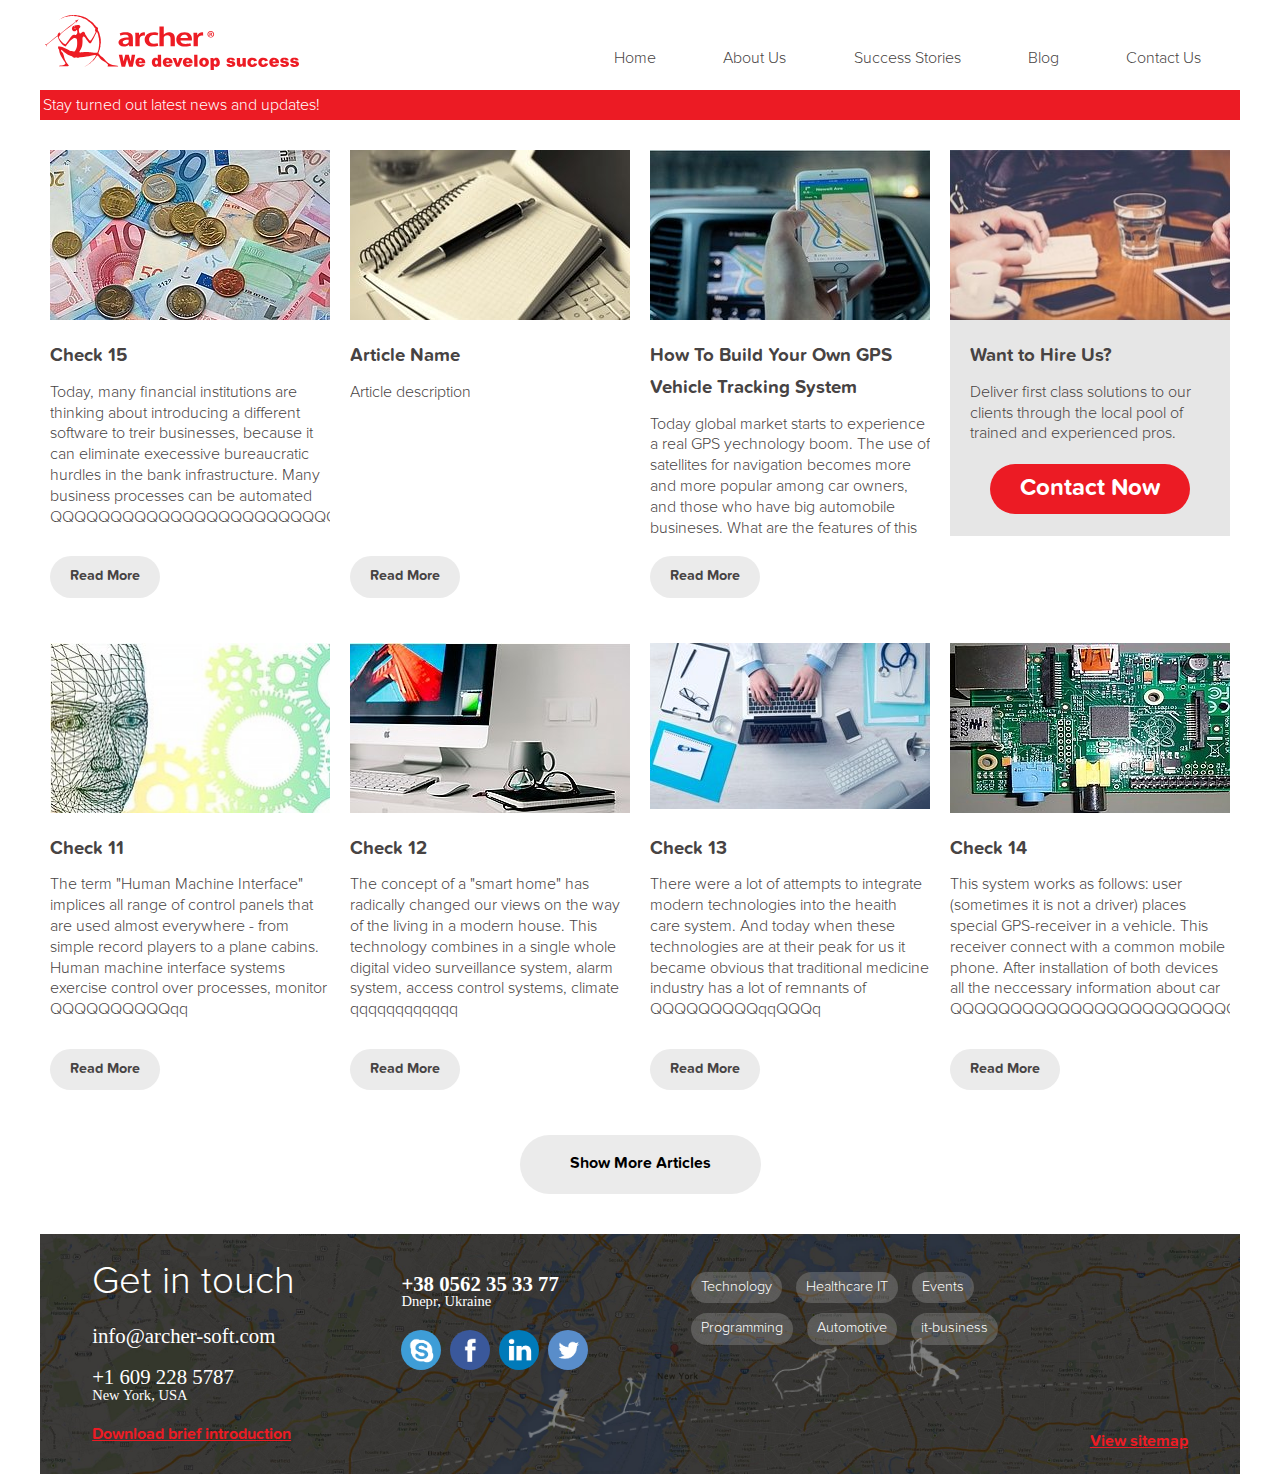
==== commit b08db2dd: "Move normalize.css to _normalize.scss" ====
--- a/index.html
+++ b/index.html
@@ -6,8 +6,7 @@
 	<meta name="format-detection" content="telephone=no">
 	<title>Archer Blog Homepage</title>
 	<link rel="shortcut icon" href="images/as-logo-small.png" type="image/x-icon">
-	<link rel="stylesheet" href="css/normalize.min.css" />
-	<link rel="stylesheet" href="css/blog-homepage.min.css"  type='text/css'>
+	<link rel="stylesheet" href="css/blog-homepage.css"  type='text/css'>
   </head>
   
   <body id="js-body">
--- a/css/blog-homepage.css
+++ b/css/blog-homepage.css
@@ -0,0 +1,854 @@
+/*! normalize.css v7.0.0 | MIT License | github.com/necolas/normalize.css */
+/* Document
+   ========================================================================== */
+/**
+ * 1. Correct the line height in all browsers.
+ * 2. Prevent adjustments of font size after orientation changes in
+ *    IE on Windows Phone and in iOS.
+ */
+html {
+  line-height: 1.15;
+  /* 1 */
+  -ms-text-size-adjust: 100%;
+  /* 2 */
+  -webkit-text-size-adjust: 100%;
+  /* 2 */ }
+
+/* Sections
+   ========================================================================== */
+/**
+ * Remove the margin in all browsers (opinionated).
+ */
+body {
+  margin: 0; }
+
+/**
+ * Add the correct display in IE 9-.
+ */
+article,
+aside,
+footer,
+header,
+nav,
+section {
+  display: block; }
+
+/**
+ * Correct the font size and margin on `h1` elements within `section` and
+ * `article` contexts in Chrome, Firefox, and Safari.
+ */
+h1 {
+  font-size: 2em;
+  margin: 0.67em 0; }
+
+/* Grouping content
+   ========================================================================== */
+/**
+ * Add the correct display in IE 9-.
+ * 1. Add the correct display in IE.
+ */
+figcaption,
+figure,
+main {
+  /* 1 */
+  display: block; }
+
+/**
+ * Add the correct margin in IE 8.
+ */
+figure {
+  margin: 1em 40px; }
+
+/**
+ * 1. Add the correct box sizing in Firefox.
+ * 2. Show the overflow in Edge and IE.
+ */
+hr {
+  box-sizing: content-box;
+  /* 1 */
+  height: 0;
+  /* 1 */
+  overflow: visible;
+  /* 2 */ }
+
+/**
+ * 1. Correct the inheritance and scaling of font size in all browsers.
+ * 2. Correct the odd `em` font sizing in all browsers.
+ */
+pre {
+  font-family: monospace, monospace;
+  /* 1 */
+  font-size: 1em;
+  /* 2 */ }
+
+/* Text-level semantics
+   ========================================================================== */
+/**
+ * 1. Remove the gray background on active links in IE 10.
+ * 2. Remove gaps in links underline in iOS 8+ and Safari 8+.
+ */
+a {
+  background-color: transparent;
+  /* 1 */
+  -webkit-text-decoration-skip: objects;
+  /* 2 */ }
+
+/**
+ * 1. Remove the bottom border in Chrome 57- and Firefox 39-.
+ * 2. Add the correct text decoration in Chrome, Edge, IE, Opera, and Safari.
+ */
+abbr[title] {
+  border-bottom: none;
+  /* 1 */
+  text-decoration: underline;
+  /* 2 */
+  text-decoration: underline dotted;
+  /* 2 */ }
+
+/**
+ * Prevent the duplicate application of `bolder` by the next rule in Safari 6.
+ */
+b,
+strong {
+  font-weight: inherit; }
+
+/**
+ * Add the correct font weight in Chrome, Edge, and Safari.
+ */
+b,
+strong {
+  font-weight: bolder; }
+
+/**
+ * 1. Correct the inheritance and scaling of font size in all browsers.
+ * 2. Correct the odd `em` font sizing in all browsers.
+ */
+code,
+kbd,
+samp {
+  font-family: monospace, monospace;
+  /* 1 */
+  font-size: 1em;
+  /* 2 */ }
+
+/**
+ * Add the correct font style in Android 4.3-.
+ */
+dfn {
+  font-style: italic; }
+
+/**
+ * Add the correct background and color in IE 9-.
+ */
+mark {
+  background-color: #ff0;
+  color: #000; }
+
+/**
+ * Add the correct font size in all browsers.
+ */
+small {
+  font-size: 80%; }
+
+/**
+ * Prevent `sub` and `sup` elements from affecting the line height in
+ * all browsers.
+ */
+sub,
+sup {
+  font-size: 75%;
+  line-height: 0;
+  position: relative;
+  vertical-align: baseline; }
+
+sub {
+  bottom: -0.25em; }
+
+sup {
+  top: -0.5em; }
+
+/* Embedded content
+   ========================================================================== */
+/**
+ * Add the correct display in IE 9-.
+ */
+audio,
+video {
+  display: inline-block; }
+
+/**
+ * Add the correct display in iOS 4-7.
+ */
+audio:not([controls]) {
+  display: none;
+  height: 0; }
+
+/**
+ * Remove the border on images inside links in IE 10-.
+ */
+img {
+  border-style: none; }
+
+/**
+ * Hide the overflow in IE.
+ */
+svg:not(:root) {
+  overflow: hidden; }
+
+/* Forms
+   ========================================================================== */
+/**
+ * 1. Change the font styles in all browsers (opinionated).
+ * 2. Remove the margin in Firefox and Safari.
+ */
+button,
+input,
+optgroup,
+select,
+textarea {
+  font-family: sans-serif;
+  /* 1 */
+  font-size: 100%;
+  /* 1 */
+  line-height: 1.15;
+  /* 1 */
+  margin: 0;
+  /* 2 */ }
+
+/**
+ * Show the overflow in IE.
+ * 1. Show the overflow in Edge.
+ */
+button,
+input {
+  /* 1 */
+  overflow: visible; }
+
+/**
+ * Remove the inheritance of text transform in Edge, Firefox, and IE.
+ * 1. Remove the inheritance of text transform in Firefox.
+ */
+button,
+select {
+  /* 1 */
+  text-transform: none; }
+
+/**
+ * 1. Prevent a WebKit bug where (2) destroys native `audio` and `video`
+ *    controls in Android 4.
+ * 2. Correct the inability to style clickable types in iOS and Safari.
+ */
+button,
+html [type="button"],
+[type="reset"],
+[type="submit"] {
+  -webkit-appearance: button;
+  /* 2 */ }
+
+/**
+ * Remove the inner border and padding in Firefox.
+ */
+button::-moz-focus-inner,
+[type="button"]::-moz-focus-inner,
+[type="reset"]::-moz-focus-inner,
+[type="submit"]::-moz-focus-inner {
+  border-style: none;
+  padding: 0; }
+
+/**
+ * Restore the focus styles unset by the previous rule.
+ */
+button:-moz-focusring,
+[type="button"]:-moz-focusring,
+[type="reset"]:-moz-focusring,
+[type="submit"]:-moz-focusring {
+  outline: 1px dotted ButtonText; }
+
+/**
+ * Correct the padding in Firefox.
+ */
+fieldset {
+  padding: 0.35em 0.75em 0.625em; }
+
+/**
+ * 1. Correct the text wrapping in Edge and IE.
+ * 2. Correct the color inheritance from `fieldset` elements in IE.
+ * 3. Remove the padding so developers are not caught out when they zero out
+ *    `fieldset` elements in all browsers.
+ */
+legend {
+  box-sizing: border-box;
+  /* 1 */
+  color: inherit;
+  /* 2 */
+  display: table;
+  /* 1 */
+  max-width: 100%;
+  /* 1 */
+  padding: 0;
+  /* 3 */
+  white-space: normal;
+  /* 1 */ }
+
+/**
+ * 1. Add the correct display in IE 9-.
+ * 2. Add the correct vertical alignment in Chrome, Firefox, and Opera.
+ */
+progress {
+  display: inline-block;
+  /* 1 */
+  vertical-align: baseline;
+  /* 2 */ }
+
+/**
+ * Remove the default vertical scrollbar in IE.
+ */
+textarea {
+  overflow: auto; }
+
+/**
+ * 1. Add the correct box sizing in IE 10-.
+ * 2. Remove the padding in IE 10-.
+ */
+[type="checkbox"],
+[type="radio"] {
+  box-sizing: border-box;
+  /* 1 */
+  padding: 0;
+  /* 2 */ }
+
+/**
+ * Correct the cursor style of increment and decrement buttons in Chrome.
+ */
+[type="number"]::-webkit-inner-spin-button,
+[type="number"]::-webkit-outer-spin-button {
+  height: auto; }
+
+/**
+ * 1. Correct the odd appearance in Chrome and Safari.
+ * 2. Correct the outline style in Safari.
+ */
+[type="search"] {
+  -webkit-appearance: textfield;
+  /* 1 */
+  outline-offset: -2px;
+  /* 2 */ }
+
+/**
+ * Remove the inner padding and cancel buttons in Chrome and Safari on macOS.
+ */
+[type="search"]::-webkit-search-cancel-button,
+[type="search"]::-webkit-search-decoration {
+  -webkit-appearance: none; }
+
+/**
+ * 1. Correct the inability to style clickable types in iOS and Safari.
+ * 2. Change font properties to `inherit` in Safari.
+ */
+::-webkit-file-upload-button {
+  -webkit-appearance: button;
+  /* 1 */
+  font: inherit;
+  /* 2 */ }
+
+/* Interactive
+   ========================================================================== */
+/*
+ * Add the correct display in IE 9-.
+ * 1. Add the correct display in Edge, IE, and Firefox.
+ */
+details,
+menu {
+  display: block; }
+
+/*
+ * Add the correct display in all browsers.
+ */
+summary {
+  display: list-item; }
+
+/* Scripting
+   ========================================================================== */
+/**
+ * Add the correct display in IE 9-.
+ */
+canvas {
+  display: inline-block; }
+
+/**
+ * Add the correct display in IE.
+ */
+template {
+  display: none; }
+
+/* Hidden
+   ========================================================================== */
+/**
+ * Add the correct display in IE 10-.
+ */
+[hidden] {
+  display: none; }
+
+/******************************************
+*		Archer Blog Homepage! Stylesheet		
+*******************************************/
+@font-face {
+  font-family: proxima-nova;
+  src: url(../fonts/ProximaNova-Light.otf); }
+@font-face {
+  font-family: proxima-nova;
+  src: url(../fonts/ProximaNovaSoft-Bold.otf);
+  font-weight: bold; }
+* {
+  box-sizing: border-box; }
+
+html {
+  font-family: proxima-nova, sans-serif; }
+
+body {
+  color: #474343;
+  font-size: 16px;
+  line-height: 1.5;
+  max-width: 1200px;
+  margin: 0 auto;
+  min-width: 320px; }
+
+header, main, footer, div {
+  margin: 0;
+  padding: 0; }
+
+h1, h2, h3, h4, h5, h6 {
+  margin: 0; }
+
+ul {
+  list-style-type: none;
+  margin: 0;
+  padding: 0; }
+
+p {
+  margin: 0;
+  padding: 0; }
+
+address {
+  font: 1.3em normal;
+  line-height: 1; }
+
+a {
+  color: #474343; }
+  a:active, a:hover, a:focus {
+    color: #EC1B24;
+    text-decoration: none; }
+
+button {
+  -webkit-appearance: none;
+  /*Remove Safari mobile rounded coners*/
+  background-color: #ebebeb;
+  border: none;
+  border-radius: 50px;
+  cursor: pointer;
+  font-family: inherit;
+  font-weight: bold;
+  padding: 0; }
+  button:active, button:focus {
+    outline: none; }
+
+::-webkit-scrollbar {
+  -webkit-appearance: none;
+  width: 3px; }
+
+::-webkit-scrollbar-track {
+  background-color: rgba(206, 206, 206, 0.6);
+  border-radius: 8px; }
+
+::-webkit-scrollbar-thumb {
+  border-radius: 8px;
+  background-color: rgba(97, 97, 97, 0.8); }
+
+.btn-hire {
+  background-color: #EC1B24;
+  border-radius: 50px;
+  cursor: pointer;
+  height: 50px;
+  width: 200px; }
+  .btn-hire:hover {
+    background-color: #db121b; }
+  .btn-hire:active, .btn-hire:focus {
+    background-color: #c41018; }
+  .btn-hire a {
+    color: #FFFFFF;
+    display: block;
+    font-size: 1.5em;
+    font-weight: bold;
+    height: 100%;
+    line-height: 2;
+    text-align: center;
+    text-decoration: none;
+    width: 100%; }
+    .btn-hire a:hover, .btn-hire a:focus, .btn-hire a:active {
+      color: #cccccc; }
+
+.head {
+  padding: 10px 0; }
+
+.head-top {
+  align-items: flex-end;
+  display: flex;
+  justify-content: space-between;
+  padding: 5px 5px 20px 5px;
+  position: relative; }
+  .head-top .logo {
+    flex-shrink: 0; }
+  .head-top .head-nav {
+    flex-basis: 55%; }
+  @media (max-width: 640px) {
+    .head-top .head-btn {
+      align-self: center;
+      flex-basis: 150px; } }
+  .head-top .menu-icon {
+    align-self: center;
+    flex-basis: 50px; }
+  @media (max-width: 640px) {
+    .head-top {
+      justify-content: space-around;
+      padding: 15px 0 20px 0; } }
+
+.logo {
+  background: url(../images/as-logo-moto.svg) no-repeat;
+  background-size: contain;
+  height: 55px;
+  width: 260px; }
+  @media (max-width: 500px) {
+    .logo {
+      background: url(../images/as-logo.svg) no-repeat;
+      background-size: contain;
+      width: 70px; } }
+
+.logo-link {
+  display: block;
+  height: 100%;
+  text-indent: -9999px;
+  width: 100%; }
+
+@media (max-width: 640px) {
+  .head-nav {
+    direction: rtl;
+    display: none;
+    height: 230px;
+    overflow-y: auto;
+    position: fixed;
+    right: -240px;
+    top: 0;
+    z-index: 1; } }
+@media (min-width: 640px) {
+  .head-nav {
+    display: block !important; } }
+
+.menu {
+  display: flex;
+  justify-content: space-around; }
+  @media (max-width: 640px) {
+    .menu {
+      background-color: #EC1B24;
+      direction: ltr;
+      display: block;
+      padding: 20px; } }
+
+@media (max-width: 640px) {
+  .menu-item {
+    width: 200px; } }
+
+.menu-item-link {
+  display: block;
+  height: 100%;
+  text-decoration: none;
+  width: 100%; }
+  @media (max-width: 640px) {
+    .menu-item-link {
+      font-weight: bold;
+      color: #FFFFFF;
+      padding: 10px; }
+      .menu-item-link:active, .menu-item-link:hover, .menu-item-link:focus {
+        color: #bfbfbf; } }
+
+.head-btn {
+  display: none; }
+  @media (max-width: 640px) {
+    .head-btn {
+      display: block; } }
+
+.menu-icon {
+  display: none;
+  height: 40px; }
+  @media (max-width: 640px) {
+    .menu-icon {
+      display: block; } }
+
+.menu-icon-link {
+  background: url(../images/menu-icon.png) no-repeat center;
+  background-size: contain;
+  display: block;
+  height: 100%;
+  text-indent: -9999px;
+  width: 100%; }
+
+.head-btm {
+  background-color: #EC1B24;
+  color: #FFFFFF;
+  padding: 3px; }
+  @media (max-width: 640px) {
+    .head-btm p {
+      display: none; } }
+
+.main {
+  margin: 0;
+  padding: 0 0 20px 0; }
+
+.main-section {
+  margin: 0;
+  padding: 0; }
+
+.atcls {
+  display: flex;
+  flex-direction: row-reverse;
+  flex-wrap: wrap;
+  justify-content: space-around;
+  margin: 0;
+  padding: 0; }
+  @media (max-width: 640px) {
+    .atcls .atcls-item {
+      flex-basis: 100%; } }
+
+.atcl {
+  margin: 0;
+  padding: 20px 10px;
+  position: relative;
+  width: 300px; }
+  .atcl.hire .atcl-txt {
+    background-color: #e6e6e6;
+    padding: 0 20px; }
+    .atcl.hire .atcl-txt div {
+      display: block;
+      margin: 20px auto; }
+  @media (max-width: 640px) {
+    .atcl.hire {
+      display: none; } }
+  @media (max-width: 640px) {
+    .atcl {
+      align-items: center;
+      display: flex;
+      height: 100%;
+      justify-content: space-around;
+      padding: 5px 0;
+      width: 100%; }
+      .atcl .atcl-fig {
+        flex-basis: 100px;
+        flex-shrink: 0; }
+      .atcl .atcl-txt {
+        flex-basis: 70%; }
+      .atcl.attn-mobile .atcl-fig {
+        background-color: rgba(0, 0, 0, 0.5);
+        flex-basis: 95%;
+        flex-shrink: 1;
+        height: 100%; }
+        .atcl.attn-mobile .atcl-fig img {
+          height: 100%;
+          left: 50%;
+          width: 100%;
+          z-index: -1; }
+      .atcl.attn-mobile .atcl-txt {
+        left: 10px;
+        right: 10px;
+        top: 50%;
+        position: absolute;
+        color: #FFFFFF; }
+        .atcl.attn-mobile .atcl-txt h3 {
+          text-align: center; } }
+
+.atcl-fig {
+  margin: 0;
+  padding: 0;
+  height: 170px;
+  overflow: hidden;
+  width: auto; }
+  .atcl-fig img {
+    height: auto;
+    width: 100%; }
+  @media (max-width: 640px) {
+    .atcl-fig {
+      height: 100px; }
+      .atcl-fig img {
+        height: 100%;
+        left: 50%;
+        position: relative;
+        transform: translate(-50%, 0);
+        width: auto; } }
+
+.atcl-txt {
+  height: 216px;
+  overflow: hidden; }
+  .atcl-txt h3 {
+    line-height: 1.7;
+    padding: 20px 0 10px 0; }
+  .atcl-txt p {
+    line-height: 1.3; }
+  @media (max-width: 640px) {
+    .atcl-txt {
+      height: auto; }
+      .atcl-txt h3 {
+        padding: 0 0 0 10px; }
+      .atcl-txt p {
+        display: none; } }
+
+.atcl-btn {
+  background-color: #ebebeb;
+  border-radius: 50px;
+  cursor: pointer;
+  display: inline-block;
+  margin: 20px 0 5px 0;
+  padding: 0; }
+  .atcl-btn a {
+    display: block;
+    font-size: 0.9em;
+    font-weight: bold;
+    height: 100%;
+    padding: 10px 20px;
+    text-decoration: none;
+    width: 100%; }
+  @media (max-width: 640px) {
+    .atcl-btn {
+      background-color: rgba(255, 255, 255, 0);
+      height: 100%;
+      left: 0;
+      margin: 0;
+      position: absolute;
+      top: 0;
+      width: 100%; }
+      .atcl-btn:hover, .atcl-btn:focus, .atcl-btn:active {
+        background-color: transparent; }
+      .atcl-btn a {
+        color: transparent; }
+        .atcl-btn a:hover, .atcl-btn a:focus, .atcl-btn a:active {
+          background-color: transparent; } }
+
+.atcls-btn {
+  display: block;
+  margin: 20px auto;
+  padding: 20px 50px; }
+
+.foot {
+  background: url(../images/bg-contacts-teaser-people.png) no-repeat, url(../images/bg-contacts-teaser.jpg) no-repeat;
+  background-position: right bottom, center;
+  background-size: 120%, cover;
+  height: 240px;
+  width: 100%; }
+  @media (max-width: 900px) {
+    .foot {
+      background-size: 140%, cover; } }
+  @media (max-width: 640px) {
+    .foot {
+      background-size: 170%, cover; } }
+  @media (max-width: 450px) {
+    .foot {
+      background-position: right 165px, center;
+      background-size: 220%, cover;
+      height: 320px; } }
+
+.foot-container {
+  color: #FFFFFF;
+  display: flex;
+  height: 100%;
+  justify-content: space-around;
+  padding: 20px 10px; }
+  .foot-container .foot-item:first-child {
+    flex-basis: 225px;
+    flex-shrink: 0; }
+  .foot-container .foot-item:nth-child(2) {
+    align-self: baseline;
+    flex-basis: 200px;
+    flex-shrink: 0; }
+  .foot-container .foot-item:nth-child(3) {
+    align-self: baseline;
+    flex-basis: 320px; }
+    @media (max-width: 750px) {
+      .foot-container .foot-item:nth-child(3) {
+        align-self: flex-start; } }
+    @media (max-width: 640px) {
+      .foot-container .foot-item:nth-child(3) {
+        display: none; } }
+  .foot-container .foot-item:last-child {
+    align-self: flex-end; }
+  @media (max-width: 450px) {
+    .foot-container {
+      flex-wrap: wrap;
+      justify-content: center; } }
+
+.foot-item p {
+  font-size: 2.4em;
+  padding-bottom: 15px; }
+.foot-item a {
+  color: #EC1B24;
+  font-weight: bold; }
+@media (max-width: 640px) {
+  .foot-item > a {
+    display: none; } }
+@media (max-width: 450px) {
+  .foot-item:first-child {
+    padding-left: 15px; } }
+
+.phone {
+  padding: 20px 0; }
+  .phone address {
+    font-size: 0.7em; }
+  .phone a {
+    color: #FFFFFF;
+    text-decoration: none; }
+    .phone a:active, .phone a:hover, .phone a:focus {
+      color: #EC1B24; }
+
+.social-media-item {
+  border-radius: 50%;
+  display: inline-block;
+  height: 40px;
+  margin-right: 5px;
+  width: 40px; }
+  .social-media-item a {
+    cursor: pointer;
+    display: block;
+    height: 100%;
+    text-indent: -9999px;
+    width: 100%; }
+  .social-media-item.skype {
+    background: #fff url(../images/icon-skype.png) no-repeat;
+    background-position: center;
+    background-size: 47px; }
+  .social-media-item.facebook {
+    background: #fff url(../images/icon-facebook.png) no-repeat;
+    background-position: center;
+    background-size: 47px; }
+  .social-media-item.linkedin {
+    background: #fff url(../images/icon-linkedin.png) no-repeat;
+    background-position: center;
+    background-size: 47px; }
+  .social-media-item.twitter {
+    background: #fff url(../images/icon-twitter.png) no-repeat;
+    background-position: center;
+    background-size: 47px; }
+
+.btn-foot {
+  background-color: rgba(235, 235, 235, 0.2);
+  border-radius: 50px;
+  display: inline-block;
+  margin: 5px; }
+  .btn-foot a {
+    color: #FFFFFF;
+    display: block;
+    font-size: 0.9em;
+    font-weight: normal;
+    height: 100%;
+    text-decoration: none;
+    padding: 5px 10px;
+    width: 100%; }
+    .btn-foot a:hover, .btn-foot a:focus, .btn-foot a:active {
+      color: #EC1B24; }
+
+/*# sourceMappingURL=blog-homepage.css.map */
